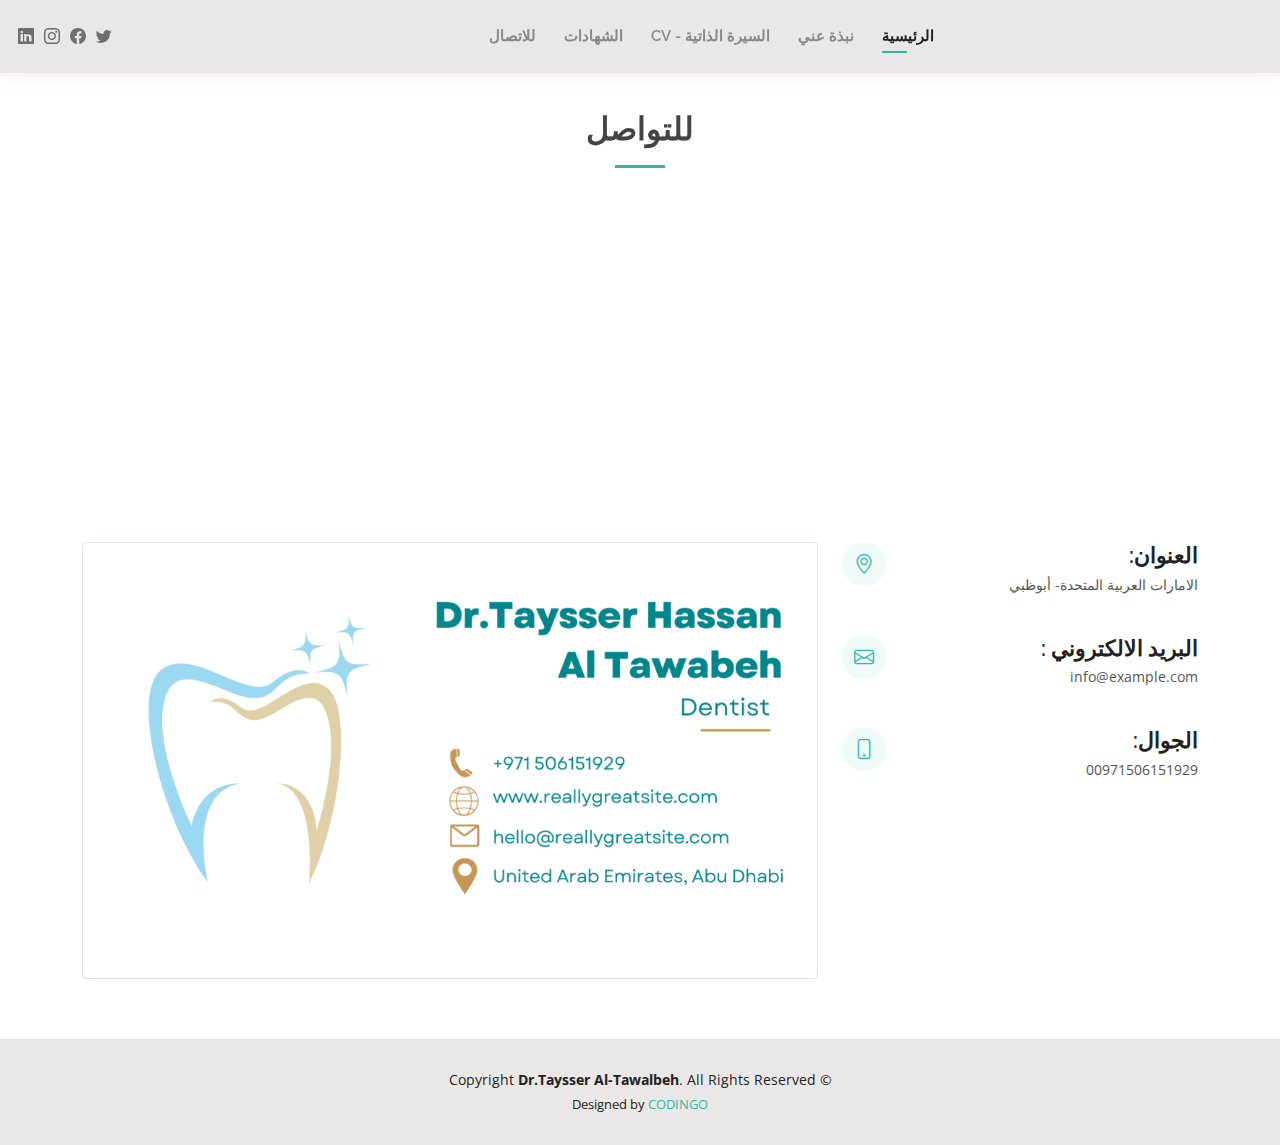
==== contact.html @ 756dbcd6 "V1" ====
<!DOCTYPE html>
<html lang="ar" dir="rtl">

<head>
  <meta charset="utf-8">
  <meta content="width=device-width, initial-scale=1.0" name="viewport">

  <title>للتواصل مع الدكتور تيسير</title>
  <meta content="" name="description">
  <meta content="" name="keywords">

  <!-- Favicons -->
  <!-- <link href="assets/img/favicon.png" rel="icon"> -->
  <link href="assets/img/apple-touch-icon.png" rel="apple-touch-icon">

  <!-- Google Fonts -->
  <link href="https://fonts.googleapis.com/css?family=Open+Sans:300,300i,400,400i,600,600i,700,700i|Raleway:300,300i,400,400i,500,500i,600,600i,700,700i|Poppins:300,300i,400,400i,500,500i,600,600i,700,700i" rel="stylesheet">

  <!-- Vendor CSS Files -->
  <link href="assets/vendor/aos/aos.css" rel="stylesheet">
  <link href="assets/vendor/bootstrap/css/bootstrap.min.css" rel="stylesheet">
  <link href="assets/vendor/bootstrap-icons/bootstrap-icons.css" rel="stylesheet">
  <link href="assets/vendor/boxicons/css/boxicons.min.css" rel="stylesheet">
  <link href="assets/vendor/glightbox/css/glightbox.min.css" rel="stylesheet">
  <link href="assets/vendor/swiper/swiper-bundle.min.css" rel="stylesheet">

  <!-- Template Main CSS File -->
  <link href="assets/css/style.css" rel="stylesheet">

</head>

<body>

  <!-- ======= Header ======= -->
  <header id="header" class="fixed-top">
    <div class="container-fluid d-flex justify-content-between align-items-center">

      <h1 class="logo me-auto me-lg-0"><a href="index.html"></a></h1>
      <!-- Uncomment below if you prefer to use an image logo -->
      <!-- <a href="index.html" class="logo"><img src="assets/img/logo.png" alt="" class="img-fluid"></a>-->

      <nav id="navbar" class="navbar order-last order-lg-0">
        <ul>
          <li><a class="active" href="index.html">الرئيسية</a></li>
          <li><a href="about.html">نبذة عني</a></li>
          <li><a href="resume.html">السيرة الذاتية - CV</a></li>
          <!-- <li><a href="services.html">الخبرات</a></li> -->
          <li><a href="portfolio.html">الشهادات</a></li>
          <li><a href="contact.html">للاتصال</a></li>
        </ul>
        <i class="bi bi-list mobile-nav-toggle"></i>
      </nav><!-- .navbar -->

      <div class="header-social-links">
        <a href="#" class="twitter"><i class="bi bi-twitter"></i></a>
        <a href="#" class="facebook"><i class="bi bi-facebook"></i></a>
        <a href="#" class="instagram"><i class="bi bi-instagram"></i></a>
        <a href="#" class="linkedin"><i class="bi bi-linkedin"></i></i></a>
      </div>

    </div>

  </header><!-- End Header -->

  <main id="main">

    <!-- ======= Contact Section ======= -->
    <section id="contact" class="contact">
      <div class="container" data-aos="fade-up">

        <div class="section-title">
          <h2>للتواصل</h2>
          <!-- <p>Magnam dolores commodi suscipit. Necessitatibus eius consequatur ex aliquid fuga eum quidem. Sit sint consectetur velit. Quisquam quos quisquam cupiditate. Et nemo qui impedit suscipit alias ea. Quia fugiat sit in iste officiis commodi quidem hic quas.</p> -->
        </div>

        <div>
          <iframe style="border:0; width: 100%; height: 270px;" src="https://www.google.com/maps/embed?pb=!1m18!1m12!1m3!1d141829.17270611337!2d54.38555012387736!3d24.332110535723075!2m3!1f0!2f0!3f0!3m2!1i1024!2i768!4f13.1!3m3!1m2!1s0x3e5e440f723ef2b9%3A0xc7cc2e9341971108!2sAbu%20Dhabi%20-%20United%20Arab%20Emirates!5e0!3m2!1sen!2s!4v1648729394787!5m2!1sen!2s" frameborder="0" allowfullscreen></iframe>
          <!-- <iframe src="https://www.google.com/maps/embed?pb=!1m18!1m12!1m3!1d141829.17270611337!2d54.38555012387736!3d24.332110535723075!2m3!1f0!2f0!3f0!3m2!1i1024!2i768!4f13.1!3m3!1m2!1s0x3e5e440f723ef2b9%3A0xc7cc2e9341971108!2sAbu%20Dhabi%20-%20United%20Arab%20Emirates!5e0!3m2!1sen!2s!4v1648729394787!5m2!1sen!2s" width="600" height="450" style="border:0;" allowfullscreen="" loading="lazy" referrerpolicy="no-referrer-when-downgrade"></iframe> -->
        </div>

        <div class="row mt-5">

          <div class="col-lg-4">
            <div class="info">
              <div class="address">
                <i class="bi bi-geo-alt"></i>
                <h4>العنوان:</h4>
                <p>الامارات العربية المتحدة- أبوظبي </p>
              </div>

              <div class="email">
                <i class="bi bi-envelope"></i>
                <h4>البريد الالكتروني :</h4>
                <p>info@example.com</p>
              </div>

              <div class="phone">
                <i class="bi bi-phone"></i>
                <h4>الجوال:</h4>
                <p>00971506151929</p>
              </div>

            </div>

          </div>

          <div class="col-lg-8 mt-5 mt-lg-0">

            <!-- <form action="forms/contact.php" method="post" role="form" class="php-email-form">
              <div class="row">
                <div class="col-md-6 form-group">
                  <input type="text" name="name" class="form-control" id="name" placeholder="Your Name" required>
                </div>
                <div class="col-md-6 form-group mt-3 mt-md-0">
                  <input type="email" class="form-control" name="email" id="email" placeholder="Your Email" required>
                </div>
              </div>
              <div class="form-group mt-3">
                <input type="text" class="form-control" name="subject" id="subject" placeholder="Subject" required>
              </div>
              <div class="form-group mt-3">
                <textarea class="form-control" name="message" rows="5" placeholder="Message" required></textarea>
              </div>
              <div class="my-3">
                <div class="loading">Loading</div>
                <div class="error-message"></div>
                <div class="sent-message">Your message has been sent. Thank you!</div>
              </div>
              <div class="text-center"><button type="submit">Send Message</button></div>
            </form> -->
            <div>
              <img src="assets/img/contact.png" class="img-thumbnail">
            </div>

          </div>

        </div>

      </div>
    </section>
    
    <!-- End Contact Section -->

  </main><!-- End #main -->

  <!-- ======= Footer ======= -->
  <footer id="footer">
    <div class="container">
      <div class="copyright">
        &copy; Copyright <strong><span>Dr.Taysser Al-Tawalbeh</span></strong>. All Rights Reserved
      </div>
      <div class="credits">
       
        Designed by <a href="https://codingo.ae/">CODINGO</a>
      </div>
    </div>
  </footer><!-- End  Footer -->

  <div id="preloader"></div>
  <a href="#" class="back-to-top d-flex align-items-center justify-content-center"><i class="bi bi-arrow-up-short"></i></a>

  <!-- Vendor JS Files -->
  <script src="assets/vendor/purecounter/purecounter.js"></script>
  <script src="assets/vendor/aos/aos.js"></script>
  <script src="assets/vendor/bootstrap/js/bootstrap.bundle.min.js"></script>
  <script src="assets/vendor/glightbox/js/glightbox.min.js"></script>
  <script src="assets/vendor/isotope-layout/isotope.pkgd.min.js"></script>
  <script src="assets/vendor/swiper/swiper-bundle.min.js"></script>
  <script src="assets/vendor/waypoints/noframework.waypoints.js"></script>
  <script src="assets/vendor/php-email-form/validate.js"></script>

  <!-- Template Main JS File -->
  <script src="assets/js/main.js"></script>

</body>

</html>
---- assets/css/style.css ----
/**
* Template Name: Kelly - v4.7.0
* Template URL: https://bootstrapmade.com/kelly-free-bootstrap-cv-resume-html-template/
* Author: BootstrapMade.com
* License: https://bootstrapmade.com/license/
*/

/*--------------------------------------------------------------
# General
--------------------------------------------------------------*/
body {
  font-family: "Open Sans", sans-serif;
  color: #444444;
}

a {
  color: #34b7a7;
  text-decoration: none;
}

a:hover {
  color: #51cdbe;
  text-decoration: none;
}

h1, h2, h3, h4, h5, h6 {
  font-family: "Raleway", sans-serif;
}

#main {
  margin-top: 50px;
}
@media (max-width: 992px) {
  #main {
    margin-top: 30px;
  }
}

/*--------------------------------------------------------------
# Preloader
--------------------------------------------------------------*/
#preloader {
  position: fixed;
  top: 0;
  left: 0;
  right: 0;
  bottom: 0;
  z-index: 9999;
  overflow: hidden;
  background: #fff;
}

#preloader:before {
  content: "";
  position: fixed;
  top: calc(50% - 30px);
  left: calc(50% - 30px);
  border: 6px solid #34b7a7;
  border-top-color: #dcf5f2;
  border-radius: 50%;
  width: 60px;
  height: 60px;
  -webkit-animation: animate-preloader 1s linear infinite;
  animation: animate-preloader 1s linear infinite;
}

@-webkit-keyframes animate-preloader {
  0% {
    transform: rotate(0deg);
  }
  100% {
    transform: rotate(360deg);
  }
}

@keyframes animate-preloader {
  0% {
    transform: rotate(0deg);
  }
  100% {
    transform: rotate(360deg);
  }
}
/*--------------------------------------------------------------
# Back to top button
--------------------------------------------------------------*/
.back-to-top {
  position: fixed;
  visibility: hidden;
  opacity: 0;
  right: 15px;
  bottom: 15px;
  z-index: 996;
  background: #34b7a7;
  width: 40px;
  height: 40px;
  border-radius: 50px;
  transition: all 0.4s;
}
.back-to-top i {
  font-size: 24px;
  color: #fff;
  line-height: 0;
}
.back-to-top:hover {
  background: #49cbbb;
  color: #fff;
}
.back-to-top.active {
  visibility: visible;
  opacity: 1;
}

/*--------------------------------------------------------------
# Header
--------------------------------------------------------------*/
#header {
  background: #e9e8e6;
  box-shadow: 0px 0px 25px 0 rgba(0, 0, 0, 0.08);
  z-index: 997;
  padding: 15px 0;
}
#header .logo {
  font-size: 32px;
  margin: 0;
  padding: 0;
  line-height: 1;
  font-weight: 400;
  letter-spacing: 2px;
  text-transform: uppercase;
}
#header .logo a {
  color: #222222;
}
#header .logo img {
  max-height: 40px;
}
@media (max-width: 992px) {
  #header .logo {
    font-size: 28px;
  }
}

/*--------------------------------------------------------------
# Header Social Links
--------------------------------------------------------------*/
.header-social-links {
  padding-right: 15px;
}
.header-social-links a {
  color: #6f6f6f;
  padding-left: 6px;
  display: inline-block;
  line-height: 0px;
  transition: 0.3s;
  font-size: 16px;
}
.header-social-links a:hover {
  color: #34b7a7;
}

/*--------------------------------------------------------------
# Navigation Menu
--------------------------------------------------------------*/
/**
* Desktop Navigation 
*/
.navbar {
  padding: 0;
}
.navbar ul {
  margin: 0;
  padding: 0;
  display: flex;
  list-style: none;
  align-items: center;
}
.navbar li {
  position: relative;
  padding: 10px 0 10px 28px;
}
.navbar a, .navbar a:focus {
  display: flex;
  align-items: center;
  justify-content: space-between;
  font-family: "Raleway", sans-serif;
  font-size: 15px;
  font-weight: 600;
  color: #888888;
  white-space: nowrap;
  transition: 0.3s;
  position: relative;
}
.navbar a i, .navbar a:focus i {
  font-size: 12px;
  line-height: 0;
  margin-left: 5px;
}
.navbar > ul > li > a:before {
  content: "";
  position: absolute;
  width: 0;
  height: 2px;
  bottom: -5px;
  left: 0;
  background-color: #34b7a7;
  visibility: hidden;
  width: 0px;
  transition: all 0.3s ease-in-out 0s;
}
.navbar a:hover:before, .navbar li:hover > a:before, .navbar .active:before {
  visibility: visible;
  width: 25px;
}
.navbar a:hover, .navbar .active, .navbar .active:focus, .navbar li:hover > a {
  color: #222222;
}
.navbar .dropdown ul {
  display: block;
  position: absolute;
  left: 14px;
  top: calc(100% + 30px);
  margin: 0;
  padding: 10px 0;
  z-index: 99;
  opacity: 0;
  visibility: hidden;
  background: #fff;
  box-shadow: 0px 0px 30px rgba(127, 137, 161, 0.25);
  transition: 0.3s;
  border-radius: 4px;
}
.navbar .dropdown ul li {
  min-width: 200px;
  padding: 0;
}
.navbar .dropdown ul a {
  padding: 10px 20px;
  font-size: 15px;
  text-transform: none;
  font-weight: 600;
}
.navbar .dropdown ul a i {
  font-size: 12px;
}
.navbar .dropdown ul a:hover, .navbar .dropdown ul .active:hover, .navbar .dropdown ul li:hover > a {
  color: #34b7a7;
}
.navbar .dropdown:hover > ul {
  opacity: 1;
  top: 100%;
  visibility: visible;
}
.navbar .dropdown .dropdown ul {
  top: 0;
  left: calc(100% - 30px);
  visibility: hidden;
}
.navbar .dropdown .dropdown:hover > ul {
  opacity: 1;
  top: 0;
  left: 100%;
  visibility: visible;
}
@media (max-width: 1366px) {
  .navbar .dropdown .dropdown ul {
    left: -90%;
  }
  .navbar .dropdown .dropdown:hover > ul {
    left: -100%;
  }
}

/**
* Mobile Navigation 
*/
.mobile-nav-toggle {
  color: #222222;
  font-size: 28px;
  cursor: pointer;
  display: none;
  line-height: 0;
  transition: 0.5s;
}
.mobile-nav-toggle.bi-x {
  color: #fff;
}

@media (max-width: 991px) {
  .mobile-nav-toggle {
    display: block;
  }

  .navbar ul {
    display: none;
  }
}
.navbar-mobile {
  position: fixed;
  overflow: hidden;
  top: 0;
  right: 0;
  left: 0;
  bottom: 0;
  background: rgba(9, 9, 9, 0.9);
  transition: 0.3s;
  z-index: 999;
}
.navbar-mobile .mobile-nav-toggle {
  position: absolute;
  top: 15px;
  right: 15px;
}
.navbar-mobile ul {
  display: block;
  position: absolute;
  top: 55px;
  right: 15px;
  bottom: 15px;
  left: 15px;
  padding: 10px 0;
  border-radius: 10px;
  background-color: #fff;
  overflow-y: auto;
  transition: 0.3s;
}
.navbar-mobile a, .navbar-mobile a:focus {
  font-size: 15px;
  padding-right: 15px;
  color: #222222;
}
.navbar-mobile a:hover, .navbar-mobile .active, .navbar-mobile li:hover > a {
  color: #34b7a7;
}
.navbar-mobile .getstarted, .navbar-mobile .getstarted:focus {
  margin: 15px;
}
.navbar-mobile .dropdown ul {
  position: static;
  display: none;
  margin: 10px 20px;
  padding: 10px 0;
  z-index: 99;
  opacity: 1;
  visibility: visible;
  background: #fff;
  box-shadow: 0px 0px 30px rgba(127, 137, 161, 0.25);
}
.navbar-mobile .dropdown ul li {
  min-width: 200px;
}
.navbar-mobile .dropdown ul a {
  padding: 10px 20px;
}
.navbar-mobile .dropdown ul a i {
  font-size: 12px;
}
.navbar-mobile .dropdown ul a:hover, .navbar-mobile .dropdown ul .active:hover, .navbar-mobile .dropdown ul li:hover > a {
  color: #34b7a7;
}
.navbar-mobile .dropdown > .dropdown-active {
  display: block;
}

/*--------------------------------------------------------------
# Hero Section
--------------------------------------------------------------*/
#hero {
  width: 100%;
  height: 100vh;
  background: url("../img/hero-bg.jpg") top right;
  background-size: cover;
}
#hero .container {
  padding-top: 70px;
  position: relative;
}
@media (max-width: 992px) {
  #hero .container {
    padding-top: 58px;
  }
}
#hero h1 {
  margin: 0;
  font-size: 68px;
  font-weight: 700;
  line-height: 56px;
  color: #222222;
}
#hero h2 {
  color: #6f6f6f;
  margin: 10px 0 0 0;
  font-size: 42px;
}
#hero .btn-about {
  font-family: "Raleway", sans-serif;
  text-transform: uppercase;
  font-weight: 600;
  font-size: 12px;
  letter-spacing: 1px;
  display: inline-block;
  padding: 12px 40px;
  border-radius: 50px;
  transition: 0.5s;
  margin-top: 30px;
  color: #fff;
  background: #34b7a7;
}
#hero .btn-about:hover {
  background: #3dc8b7;
}
@media (min-width: 1024px) {
  #hero {
    background-attachment: fixed;
  }
}
@media (max-width: 992px) {
  #hero:before {
    content: "";
    background: rgba(255, 255, 255, 0.8);
    position: absolute;
    bottom: 0;
    top: 0;
    left: 0;
    right: 0;
  }
  #hero h1 {
    font-size: 28px;
    line-height: 36px;
  }
  #hero h2 {
    font-size: 18px;
    line-height: 24px;
  }
}

/*--------------------------------------------------------------
# Sections General
--------------------------------------------------------------*/
section {
  padding: 60px 0;
}

.section-bg {
  background-color: #e7f8f6;
}

.section-title {
  text-align: center;
  padding-bottom: 30px;
}
.section-title h2 {
  font-size: 32px;
  font-weight: bold;
  text-transform: uppercase;
  margin-bottom: 20px;
  padding-bottom: 20px;
  position: relative;
}
.section-title h2::after {
  content: "";
  position: absolute;
  display: block;
  width: 50px;
  height: 3px;
  background: #34b7a7;
  bottom: 0;
  left: calc(50% - 25px);
}
.section-title p {
  margin-bottom: 0;
}

/*--------------------------------------------------------------
# Cta
--------------------------------------------------------------*/
.cta {
  background: linear-gradient(rgba(0, 0, 0, 0.6), rgba(0, 0, 0, 0.6)), url("../img/bg-1.jpg") fixed center center;
  background-size: cover;
  padding: 80px 0;
}
.cta h3 {
  color: #fff;
  font-size: 28px;
  font-weight: 700;
}
.cta p {
  color: #fff;
}
.cta .cta-btn {
  font-family: "Raleway", sans-serif;
  text-transform: uppercase;
  font-weight: 500;
  font-size: 16px;
  letter-spacing: 1px;
  display: inline-block;
  padding: 8px 20px;
  border-radius: 2px;
  transition: 0.5s;
  margin: 10px;
  border: 2px solid #fff;
  color: #fff;
}
.cta .cta-btn:hover {
  background: #34b7a7;
  border: 2px solid #34b7a7;
}
@media (max-width: 1024px) {
  .cta {
    background-attachment: scroll;
  }
}
@media (min-width: 769px) {
  .cta .cta-btn-container {
    display: flex;
    align-items: center;
    justify-content: flex-end;
  }
}

/*--------------------------------------------------------------
# About
--------------------------------------------------------------*/
.about .content h3 {
  font-weight: 700;
  font-size: 26px;
  color: #555555;
}
.about .content ul {
  list-style: none;
  padding: 0;
}
.about .content ul li {
  padding-bottom: 10px;
}
.about .content ul i {
  font-size: 20px;
  padding-right: 2px;
  color: #34b7a7;
}
.about .content p:last-child {
  margin-bottom: 0;
}

/*--------------------------------------------------------------
# Skills
--------------------------------------------------------------*/
.skills .progress {
  height: 60px;
  display: block;
  background: none;
  border-radius: 0;
}
.skills .progress .skill {
  padding: 10px 0;
  margin: 0 0 6px 0;
  text-transform: uppercase;
  display: block;
  font-weight: 600;
  font-family: "Poppins", sans-serif;
  color: #222222;
}
.skills .progress .skill .val {
  float: right;
  font-style: normal;
}
.skills .progress-bar-wrap {
  background: #f3f3f3;
}
.skills .progress-bar {
  width: 1px;
  height: 10px;
  transition: 0.9s;
  background-color: #34b7a7;
}

/*--------------------------------------------------------------
# Facts
--------------------------------------------------------------*/
.facts .counters span {
  font-size: 48px;
  display: block;
  color: #34b7a7;
}
.facts .counters p {
  padding: 0;
  margin: 0 0 20px 0;
  font-family: "Raleway", sans-serif;
  font-size: 14px;
}

/*--------------------------------------------------------------
# Testimonials
--------------------------------------------------------------*/
.testimonials .section-header {
  margin-bottom: 40px;
}
.testimonials .testimonials-carousel, .testimonials .testimonials-slider {
  overflow: hidden;
}
.testimonials .testimonial-item {
  text-align: center;
}
.testimonials .testimonial-item .testimonial-img {
  width: 120px;
  border-radius: 50%;
  border: 4px solid #fff;
  margin: 0 auto;
}
.testimonials .testimonial-item h3 {
  font-size: 20px;
  font-weight: bold;
  margin: 10px 0 5px 0;
  color: #111;
}
.testimonials .testimonial-item h4 {
  font-size: 14px;
  color: #999;
  margin: 0 0 15px 0;
}
.testimonials .testimonial-item .quote-icon-left, .testimonials .testimonial-item .quote-icon-right {
  color: #c8efea;
  font-size: 26px;
}
.testimonials .testimonial-item .quote-icon-left {
  display: inline-block;
  left: -5px;
  position: relative;
}
.testimonials .testimonial-item .quote-icon-right {
  display: inline-block;
  right: -5px;
  position: relative;
  top: 10px;
}
.testimonials .testimonial-item p {
  font-style: italic;
  margin: 0 auto 15px auto;
}
@media (min-width: 992px) {
  .testimonials .testimonial-item p {
    width: 80%;
  }
}
.testimonials .swiper-pagination {
  margin-top: 20px;
  position: relative;
}
.testimonials .swiper-pagination .swiper-pagination-bullet {
  width: 12px;
  height: 12px;
  background-color: #fff;
  opacity: 1;
  border: 1px solid #34b7a7;
}
.testimonials .swiper-pagination .swiper-pagination-bullet-active {
  background-color: #34b7a7;
}

/*--------------------------------------------------------------
# Resume
--------------------------------------------------------------*/
.resume .resume-title {
  font-size: 26px;
  font-weight: 400;
  margin-top: 20px;
  margin-bottom: 20px;
  color: #222222;
}
.resume .resume-item {
  padding: 0 0 20px 20px;
  margin-top: -2px;
  border-left: 2px solid #34b7a7;
  position: relative;
}
.resume .resume-item h4 {
  line-height: 18px;
  font-size: 18px;
  font-weight: 600;
  font-family: "Poppins", sans-serif;
  color: #1d685f;
  margin-bottom: 10px;
}
.resume .resume-item h5 {
  font-size: 16px;
  background: #effbf9;
  padding: 5px 15px;
  display: inline-block;
  font-weight: 600;
  margin-bottom: 10px;
  color: #34b7a7;
}
.resume .resume-item ul {
  padding-left: 20px;
}
.resume .resume-item ul li {
  padding-bottom: 10px;
}
.resume .resume-item:last-child {
  padding-bottom: 0;
}
.resume .resume-item::before {
  content: "";
  position: absolute;
  width: 16px;
  height: 16px;
  border-radius: 50px;
  left: -9px;
  top: 0;
  background: #fff;
  border: 2px solid #34b7a7;
}

/*--------------------------------------------------------------
# Services
--------------------------------------------------------------*/
.services .icon-box {
  text-align: center;
  padding: 70px 20px 80px 20px;
  transition: all ease-in-out 0.3s;
  background: #fff;
  box-shadow: 0px 0 35px 0 rgba(0, 0, 0, 0.08);
}
.services .icon-box .icon {
  margin: 0 auto;
  width: 100px;
  height: 100px;
  display: flex;
  align-items: center;
  justify-content: center;
  transition: ease-in-out 0.3s;
  position: relative;
}
.services .icon-box .icon i {
  font-size: 36px;
  transition: 0.5s;
  position: relative;
}
.services .icon-box .icon svg {
  position: absolute;
  top: 0;
  left: 0;
}
.services .icon-box .icon svg path {
  transition: 0.5s;
  fill: #f5f5f5;
}
.services .icon-box h4 {
  font-weight: 600;
  margin: 10px 0 15px 0;
  font-size: 22px;
}
.services .icon-box h4 a {
  color: #222222;
  transition: ease-in-out 0.3s;
}
.services .icon-box p {
  line-height: 24px;
  font-size: 14px;
  margin-bottom: 0;
}
.services .iconbox-blue i {
  color: #47aeff;
}
.services .iconbox-blue:hover .icon i {
  color: #fff;
}
.services .iconbox-blue:hover .icon path {
  fill: #47aeff;
}
.services .iconbox-orange i {
  color: #ffa76e;
}
.services .iconbox-orange:hover .icon i {
  color: #fff;
}
.services .iconbox-orange:hover .icon path {
  fill: #ffa76e;
}
.services .iconbox-pink i {
  color: #e80368;
}
.services .iconbox-pink:hover .icon i {
  color: #fff;
}
.services .iconbox-pink:hover .icon path {
  fill: #e80368;
}
.services .iconbox-yellow i {
  color: #ffbb2c;
}
.services .iconbox-yellow:hover .icon i {
  color: #fff;
}
.services .iconbox-yellow:hover .icon path {
  fill: #ffbb2c;
}
.services .iconbox-red i {
  color: #ff5828;
}
.services .iconbox-red:hover .icon i {
  color: #fff;
}
.services .iconbox-red:hover .icon path {
  fill: #ff5828;
}
.services .iconbox-teal i {
  color: #11dbcf;
}
.services .iconbox-teal:hover .icon i {
  color: #fff;
}
.services .iconbox-teal:hover .icon path {
  fill: #11dbcf;
}

/*--------------------------------------------------------------
# Portfolio
--------------------------------------------------------------*/
.portfolio .portfolio-item {
  margin-bottom: 30px;
}
.portfolio #portfolio-flters {
  padding: 0;
  margin: 0 auto 20px auto;
  list-style: none;
  text-align: center;
}
.portfolio #portfolio-flters li {
  cursor: pointer;
  display: inline-block;
  padding: 8px 16px 10px 16px;
  font-size: 13px;
  font-weight: 500;
  line-height: 1;
  text-transform: uppercase;
  color: #444444;
  margin-bottom: 5px;
  transition: all 0.3s ease-in-out;
  border-radius: 50px;
}
.portfolio #portfolio-flters li:hover, .portfolio #portfolio-flters li.filter-active {
  color: #fff;
  background: #34b7a7;
}
.portfolio #portfolio-flters li:last-child {
  margin-right: 0;
}
.portfolio .portfolio-wrap {
  transition: 0.3s;
  position: relative;
  overflow: hidden;
  z-index: 1;
  background: rgba(34, 34, 34, 0.6);
}
.portfolio .portfolio-wrap::before {
  content: "";
  background: rgba(34, 34, 34, 0.6);
  position: absolute;
  left: 0;
  right: 0;
  top: 0;
  bottom: 0;
  transition: all ease-in-out 0.3s;
  z-index: 2;
  opacity: 0;
}
.portfolio .portfolio-wrap img {
  transition: all ease-in-out 0.3s;
}
.portfolio .portfolio-wrap .portfolio-info {
  opacity: 0;
  position: absolute;
  top: 0;
  left: 0;
  right: 0;
  bottom: 0;
  z-index: 3;
  transition: all ease-in-out 0.3s;
  display: flex;
  flex-direction: column;
  justify-content: flex-end;
  align-items: flex-start;
  padding: 20px;
}
.portfolio .portfolio-wrap .portfolio-info h4 {
  font-size: 20px;
  color: #fff;
  font-weight: 600;
}
.portfolio .portfolio-wrap .portfolio-info p {
  color: rgba(255, 255, 255, 0.7);
  font-size: 14px;
  text-transform: uppercase;
  padding: 0;
  margin: 0;
  font-style: italic;
}
.portfolio .portfolio-wrap .portfolio-links {
  text-align: center;
  z-index: 4;
}
.portfolio .portfolio-wrap .portfolio-links a {
  color: #fff;
  margin: 0 5px 0 0;
  font-size: 28px;
  display: inline-block;
  transition: 0.3s;
}
.portfolio .portfolio-wrap .portfolio-links a:hover {
  color: #78d9cd;
}
.portfolio .portfolio-wrap:hover::before {
  opacity: 1;
}
.portfolio .portfolio-wrap:hover img {
  transform: scale(1.2);
}
.portfolio .portfolio-wrap:hover .portfolio-info {
  opacity: 1;
}

/*--------------------------------------------------------------
# Portfolio Details
--------------------------------------------------------------*/
.portfolio-details {
  padding-top: 0;
}
.portfolio-details .portfolio-details-slider img {
  width: 100%;
}
.portfolio-details .portfolio-details-slider .swiper-pagination {
  margin-top: 20px;
  position: relative;
}
.portfolio-details .portfolio-details-slider .swiper-pagination .swiper-pagination-bullet {
  width: 12px;
  height: 12px;
  background-color: #fff;
  opacity: 1;
  border: 1px solid #34b7a7;
}
.portfolio-details .portfolio-details-slider .swiper-pagination .swiper-pagination-bullet-active {
  background-color: #34b7a7;
}
.portfolio-details .portfolio-info {
  padding: 30px;
  box-shadow: 0px 0 30px rgba(34, 34, 34, 0.08);
}
.portfolio-details .portfolio-info h3 {
  font-size: 22px;
  font-weight: 700;
  margin-bottom: 20px;
  padding-bottom: 20px;
  border-bottom: 1px solid #eee;
}
.portfolio-details .portfolio-info ul {
  list-style: none;
  padding: 0;
  font-size: 15px;
}
.portfolio-details .portfolio-info ul li + li {
  margin-top: 10px;
}
.portfolio-details .portfolio-description {
  padding-top: 30px;
}
.portfolio-details .portfolio-description h2 {
  font-size: 26px;
  font-weight: 700;
  margin-bottom: 20px;
}
.portfolio-details .portfolio-description p {
  padding: 0;
}

/*--------------------------------------------------------------
# Contact
--------------------------------------------------------------*/
.contact .info {
  width: 100%;
  background: #fff;
}
.contact .info i {
  font-size: 20px;
  color: #34b7a7;
  float: left;
  width: 44px;
  height: 44px;
  background: #effbf9;
  display: flex;
  justify-content: center;
  align-items: center;
  border-radius: 50px;
  transition: all 0.3s ease-in-out;
}
.contact .info h4 {
  padding: 0 0 0 60px;
  font-size: 22px;
  font-weight: 600;
  margin-bottom: 5px;
  color: #222222;
}
.contact .info p {
  padding: 0 0 0 60px;
  margin-bottom: 0;
  font-size: 14px;
  color: #555555;
}
.contact .info .email, .contact .info .phone {
  margin-top: 40px;
}
.contact .info .email:hover i, .contact .info .address:hover i, .contact .info .phone:hover i {
  background: #34b7a7;
  color: #fff;
}
.contact .php-email-form {
  width: 100%;
  background: #fff;
}
.contact .php-email-form .form-group {
  padding-bottom: 8px;
}
.contact .php-email-form .error-message {
  display: none;
  color: #fff;
  background: #ed3c0d;
  text-align: center;
  padding: 15px;
  font-weight: 600;
}
.contact .php-email-form .sent-message {
  display: none;
  color: #fff;
  background: #18d26e;
  text-align: center;
  padding: 15px;
  font-weight: 600;
}
.contact .php-email-form .loading {
  display: none;
  background: #fff;
  text-align: center;
  padding: 15px;
}
.contact .php-email-form .loading:before {
  content: "";
  display: inline-block;
  border-radius: 50%;
  width: 24px;
  height: 24px;
  margin: 0 10px -6px 0;
  border: 3px solid #18d26e;
  border-top-color: #eee;
  -webkit-animation: animate-loading 1s linear infinite;
  animation: animate-loading 1s linear infinite;
}
.contact .php-email-form input, .contact .php-email-form textarea {
  border-radius: 4px;
  box-shadow: none;
  font-size: 14px;
}
.contact .php-email-form input:focus, .contact .php-email-form textarea:focus {
  border-color: #34b7a7;
}
.contact .php-email-form input {
  height: 44px;
}
.contact .php-email-form textarea {
  padding: 10px 12px;
}
.contact .php-email-form button[type=submit] {
  background: #34b7a7;
  border: 0;
  padding: 10px 30px 12px 30px;
  color: #fff;
  transition: 0.4s;
  border-radius: 50px;
}
.contact .php-email-form button[type=submit]:hover {
  background: #3dc8b7;
}
@-webkit-keyframes animate-loading {
  0% {
    transform: rotate(0deg);
  }
  100% {
    transform: rotate(360deg);
  }
}
@keyframes animate-loading {
  0% {
    transform: rotate(0deg);
  }
  100% {
    transform: rotate(360deg);
  }
}

/*--------------------------------------------------------------
# Footer
--------------------------------------------------------------*/
#footer {
  background: #e9e8e6;
  padding: 30px 0;
  color: #222222;
  font-size: 14px;
  text-align: center;
}
#footer .credits {
  padding-top: 5px;
  font-size: 13px;
}
#footer .credits a {
  color: #34b7a7;
}
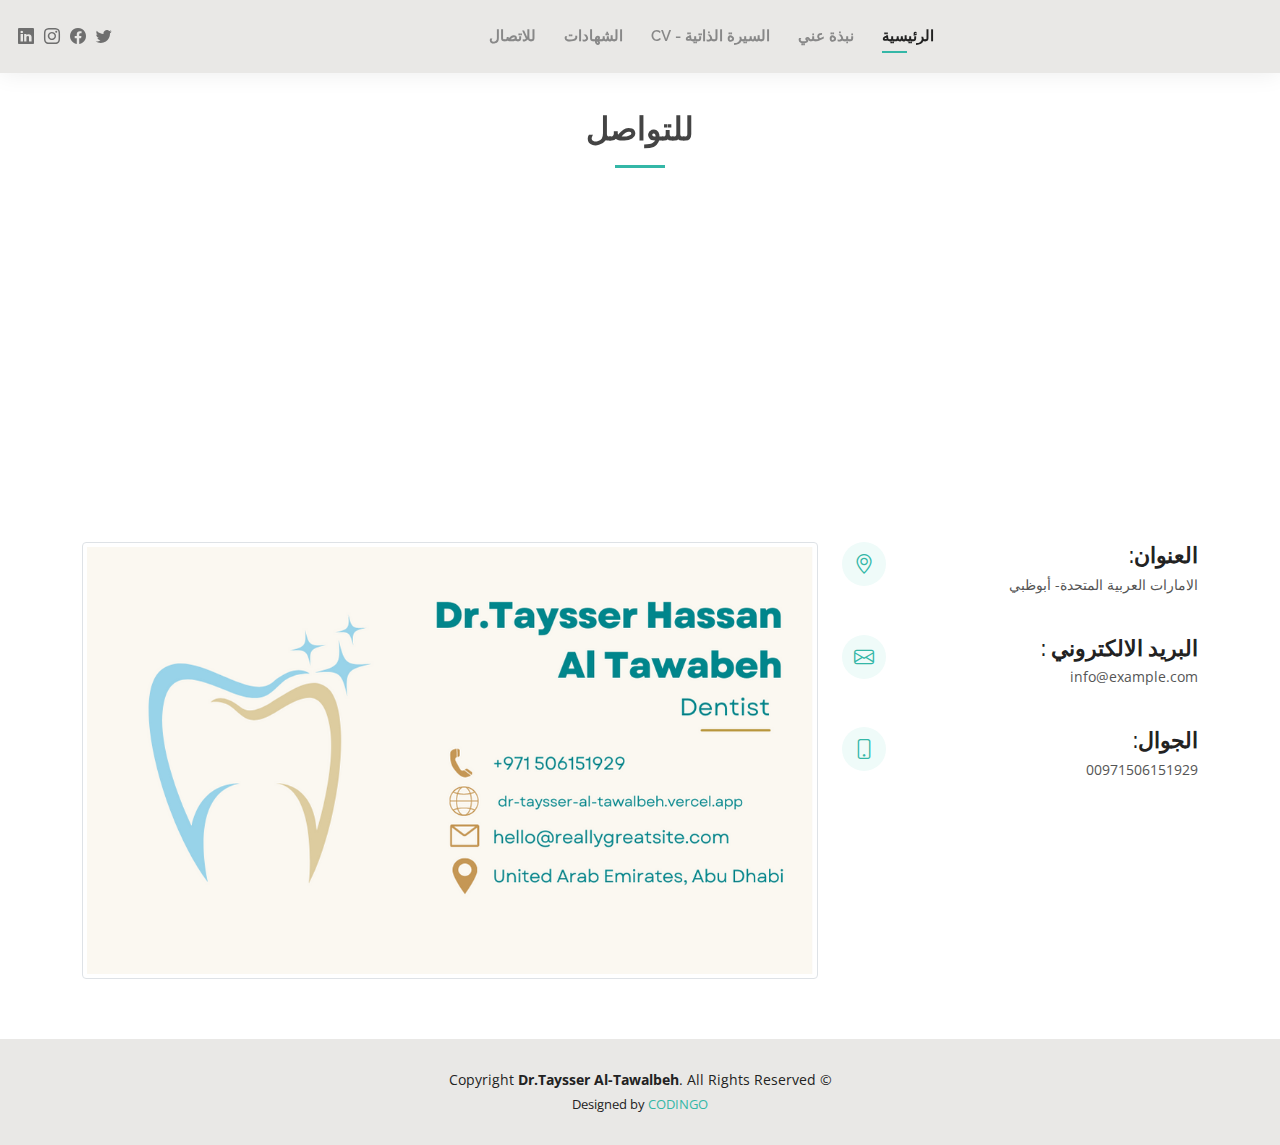
==== commit 1fdaf07b: "v3" ====
--- a/contact.html
+++ b/contact.html
@@ -129,7 +129,7 @@
               <div class="text-center"><button type="submit">Send Message</button></div>
             </form> -->
             <div>
-              <img src="assets/img/contact.png" class="img-thumbnail">
+              <img src="assets/img/contact01.png" class="img-thumbnail">
             </div>
 
           </div>
